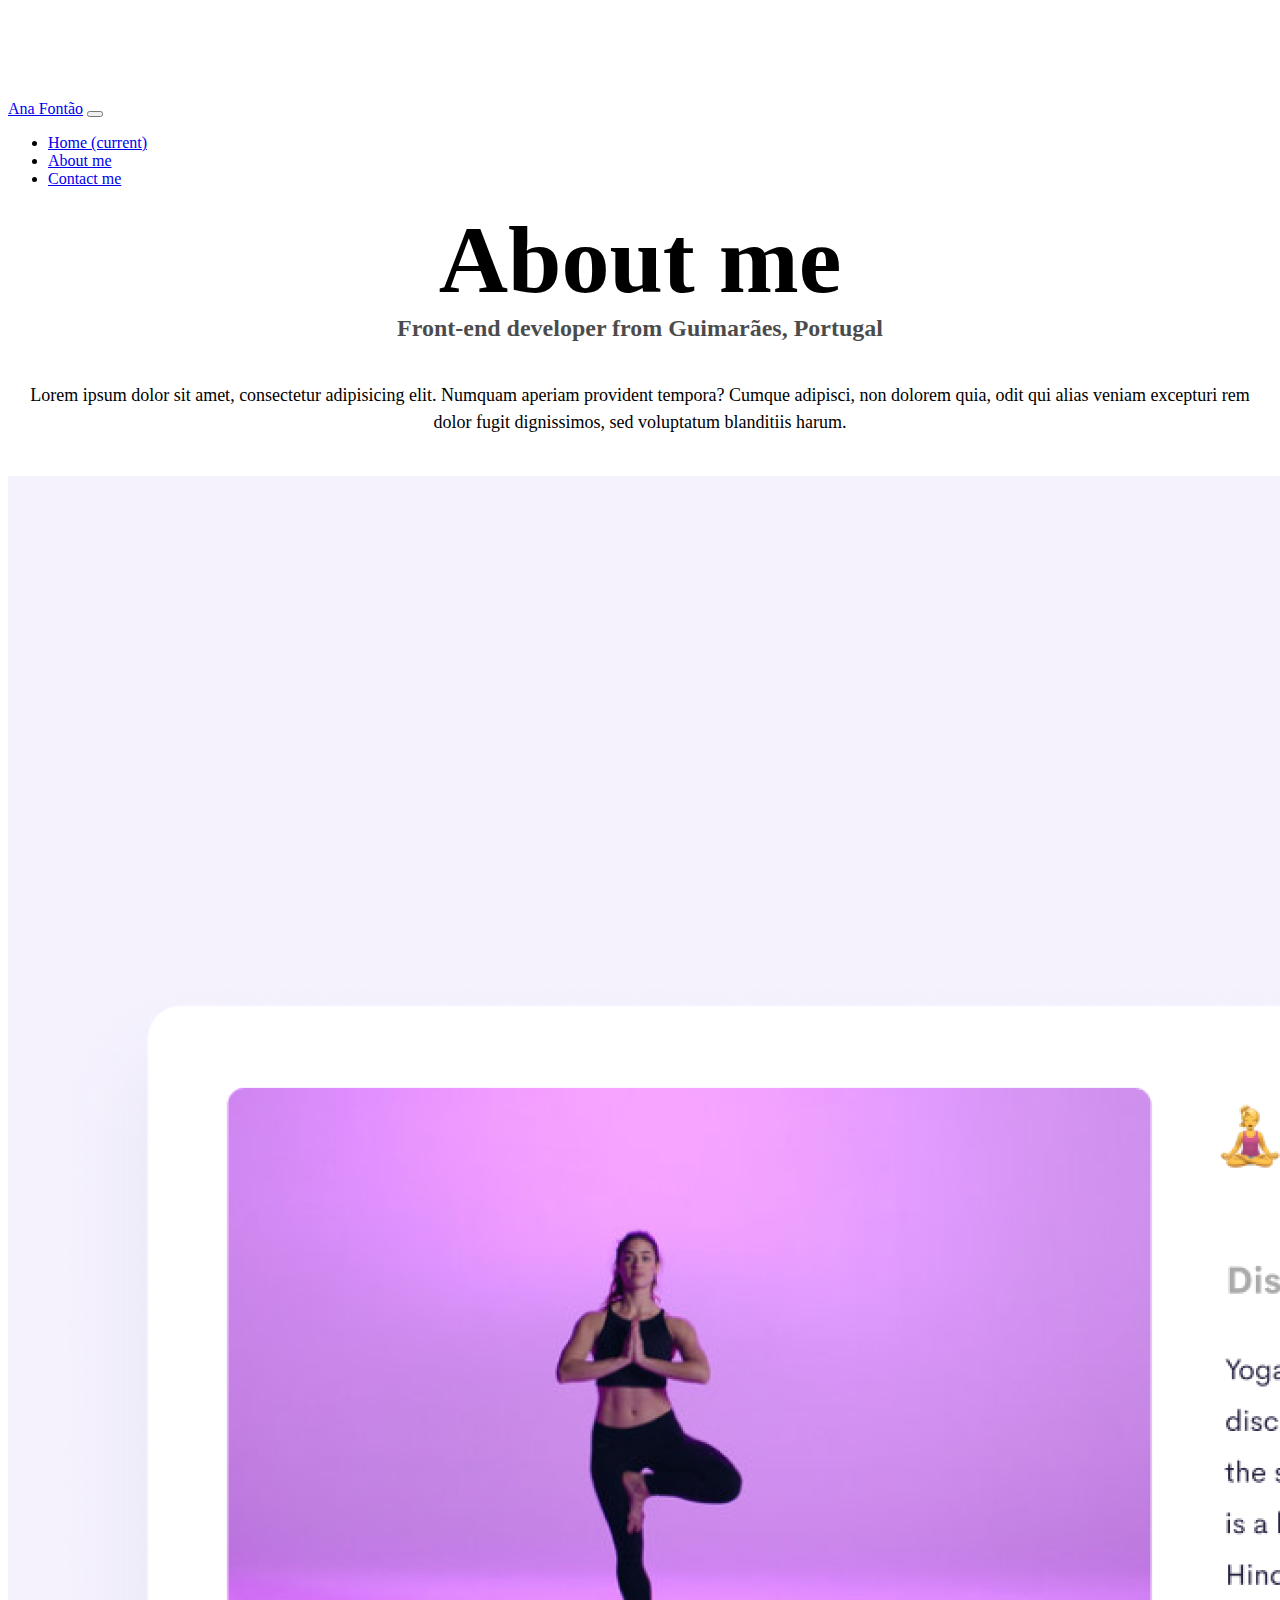
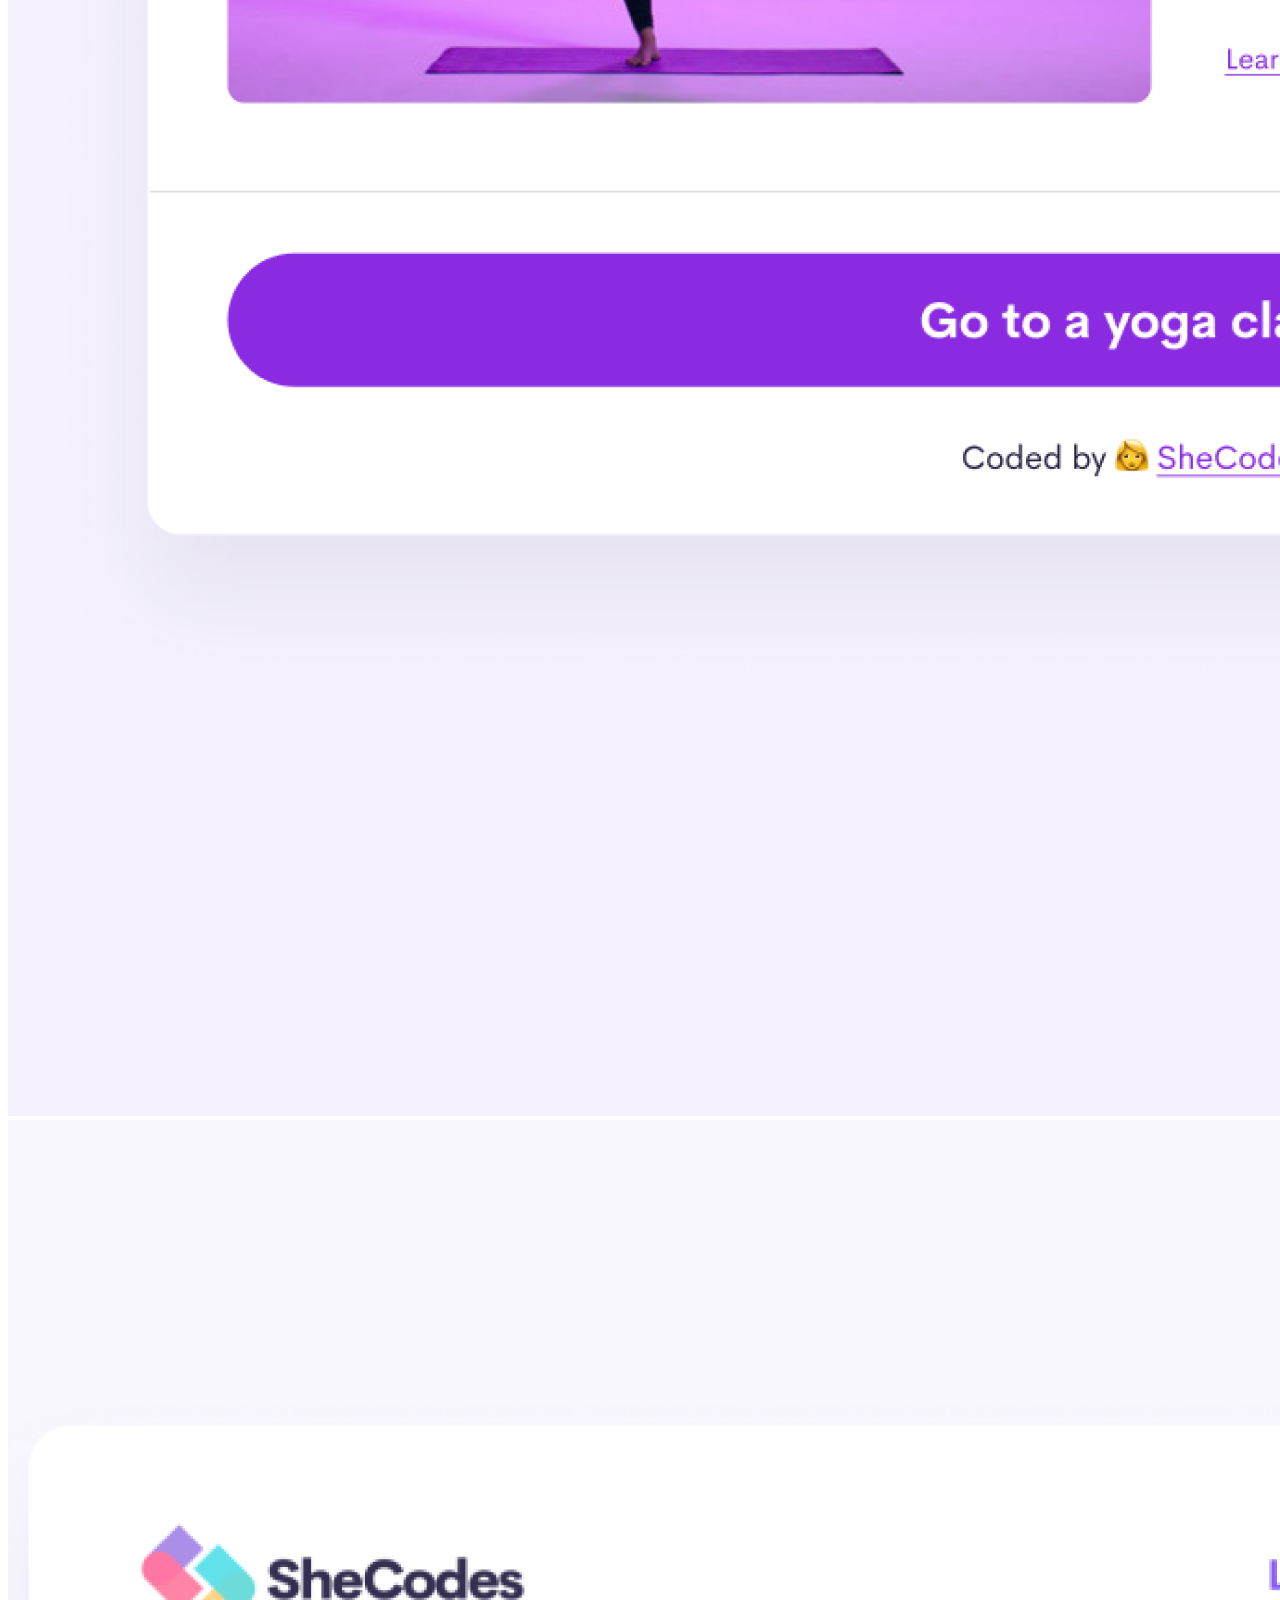
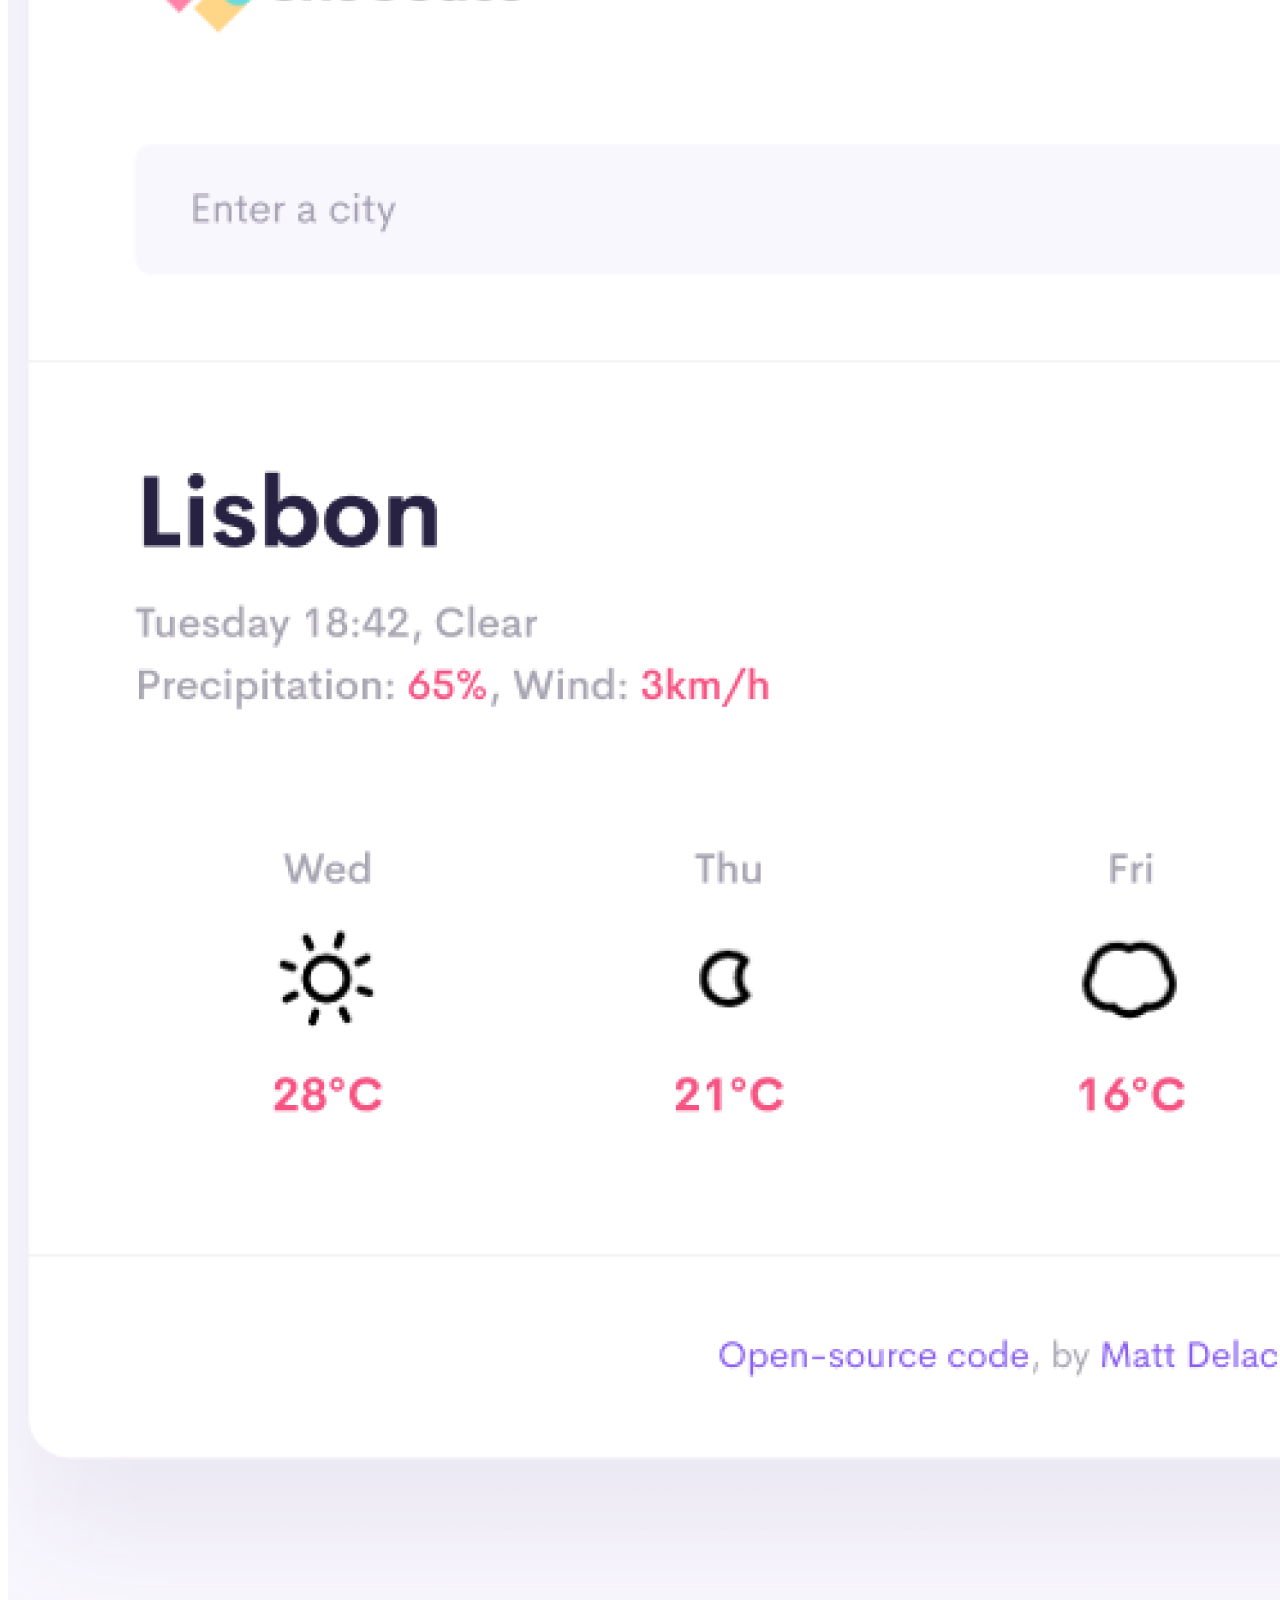
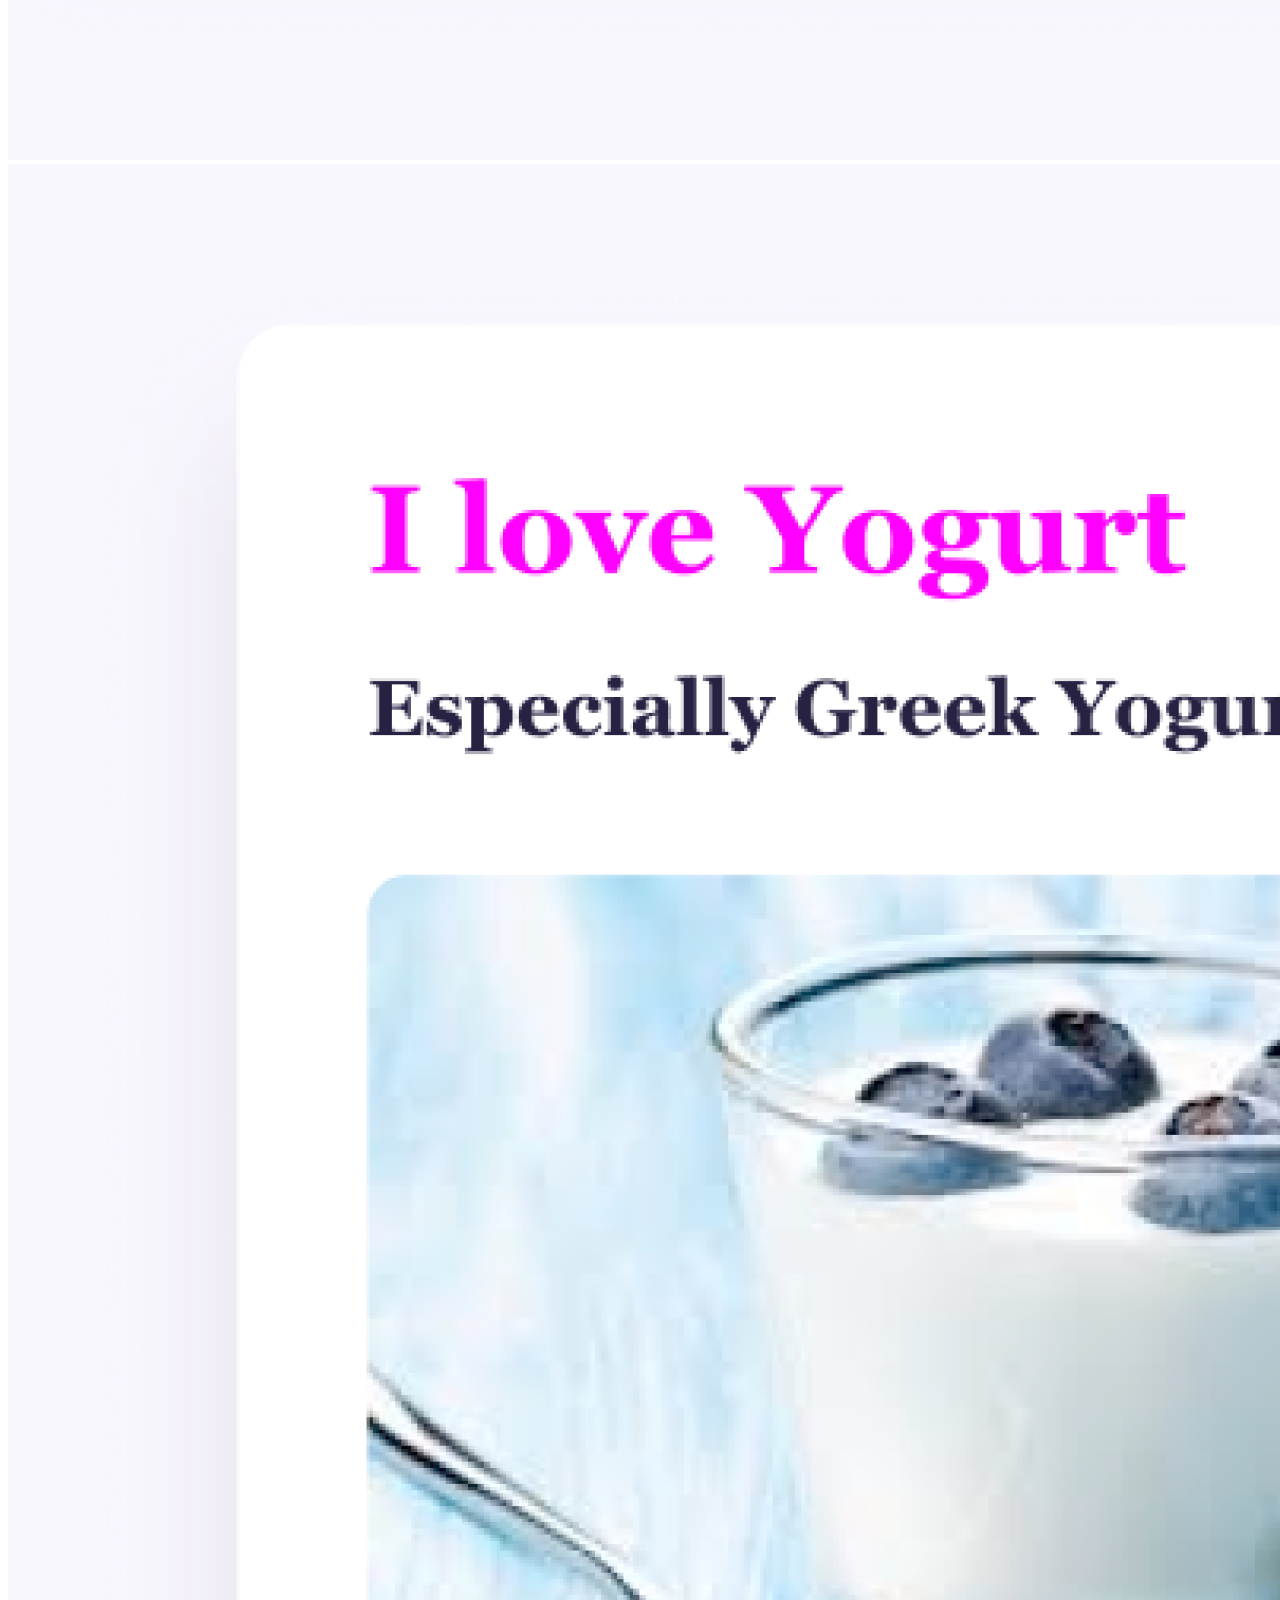
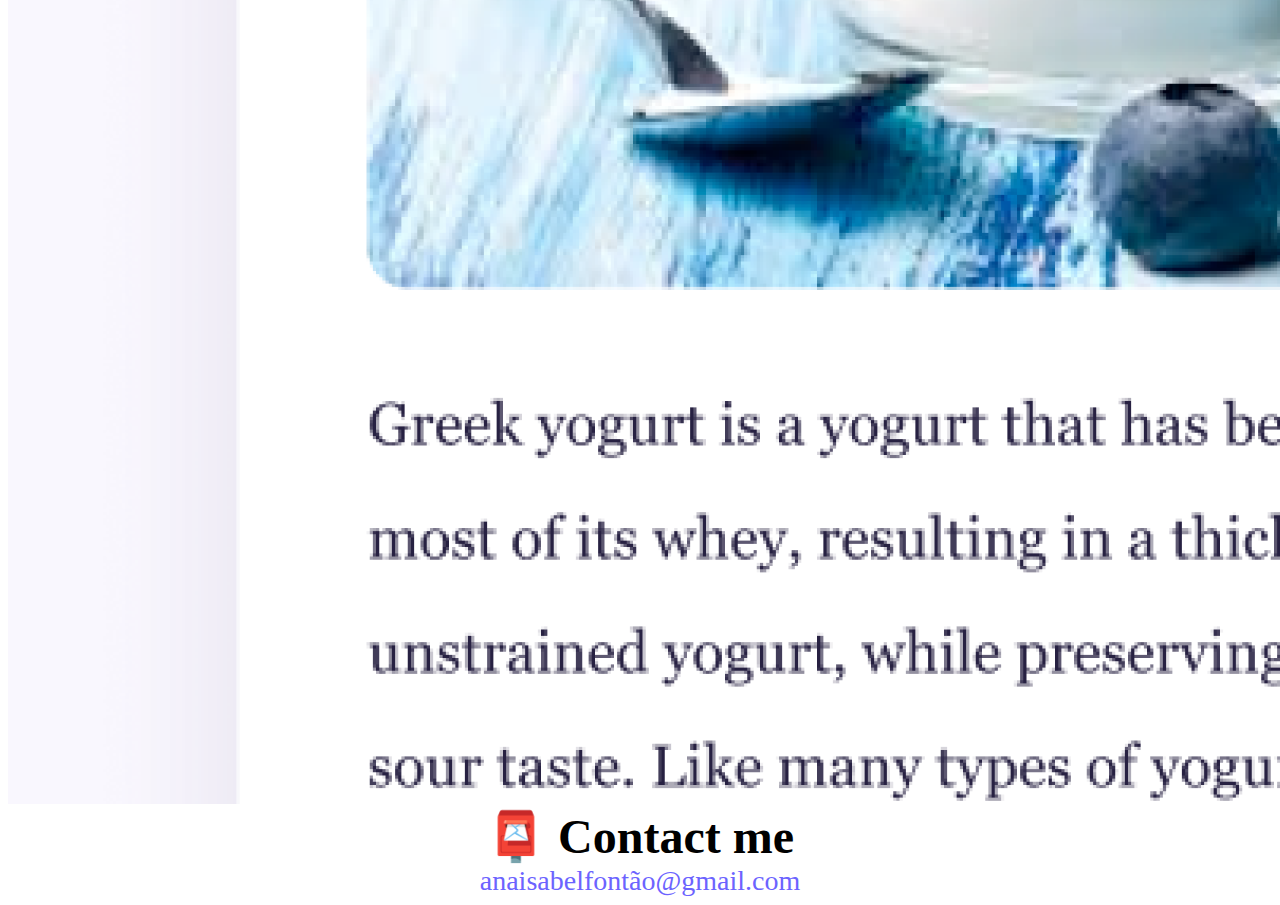
==== about.html @ 5137555d "Made the page SEO friendly" ====
<!DOCTYPE html>
<html lang="en">
  <head>
    <meta charset="UTF-8" />
    <meta http-equiv="X-UA-Compatible" content="IE=edge" />
    <meta name="viewport" content="width=device-width, initial-scale=1.0" />
    <link
      rel="stylesheet"
      href="https://cdn.jsdelivr.net/npm/bootstrap@4.6.2/dist/css/bootstrap.min.css"
      integrity="sha384-xOolHFLEh07PJGoPkLv1IbcEPTNtaed2xpHsD9ESMhqIYd0nLMwNLD69Npy4HI+N"
      crossorigin="anonymous"
    />
    <link rel="stylesheet" href="style.css" />
    <meta
      name="description"
      content="Junior Front-End Developer about me page with app images and contact details."
    />
    <title>Junior Front-end Developer About page - Ana Fontão</title>
  </head>
  <body>
    <nav class="navbar navbar-expand-lg navbar-light bg-light fixed-top">
      <div class="container">
        <a class="navbar-brand" href="index.html" title="homepage"
          >Ana Fontão</a
        >
        <button
          class="navbar-toggler"
          type="button"
          data-toggle="collapse"
          data-target="#navbarNav"
          aria-controls="navbarNav"
          aria-expanded="false"
          aria-label="Toggle navigation"
        >
          <span class="navbar-toggler-icon"></span>
        </button>
        <div class="collapse navbar-collapse" id="navbarNav">
          <ul class="navbar-nav">
            <li class="nav-item">
              <a class="nav-link" href="index.html" title="homepage"
                >Home <span class="sr-only">(current)</span></a
              >
            </li>
            <li class="nav-item active">
              <a class="nav-link" href="about.html" title="About me"
                >About me</a
              >
            </li>
            <li class="nav-item">
              <a class="nav-link" href="about.html#contact" title="Contact me"
                >Contact me</a
              >
            </li>
          </ul>
        </div>
      </div>
    </nav>
    <h1>About me</h1>
    <h3>Front-end developer from Guimarães, Portugal</h3>
    <div class="about-paragraphs">
      <p>
        Lorem ipsum dolor sit amet, consectetur adipisicing elit. Numquam
        aperiam provident tempora? Cumque adipisci, non dolorem quia, odit qui
        alias veniam excepturi rem dolor fugit dignissimos, sed voluptatum
        blanditiis harum.
      </p>
    </div>
    <div class="container">
      <div class="row">
        <div class="col-sm-4">
          <img
            src="images/yoga.png"
            alt="yoga"
            class="img-fluid img-thumbnail rounded p-2 shadow"
          />
        </div>
        <div class="col-sm-4">
          <img
            src="images/weather.png"
            alt="weather.png"
            class="img-fluid img-thumbnail rounded p-2 shadow"
          />
        </div>
        <div class="col-sm-4">
          <img
            src="images/yogurt.png"
            alt="yogurt.png"
            class="img-fluid img-thumbnail rounded p-2 shadow"
          />
        </div>
      </div>
    </div>
    <div id="contact" class="mt-5">
      <h2>📮 Contact me</h2>
      <a
        href="mailto:anaisabelfontao@gmail.com"
        class="email-link"
        title="anaisabelfontao@gmail.com"
      >
        anaisabelfontão@gmail.com
      </a>
    </div>
    <script
      src="https://cdn.jsdelivr.net/npm/jquery@3.5.1/dist/jquery.slim.min.js"
      integrity="sha384-DfXdz2htPH0lsSSs5nCTpuj/zy4C+OGpamoFVy38MVBnE+IbbVYUew+OrCXaRkfj"
      crossorigin="anonymous"
    ></script>
    <script
      src="https://cdn.jsdelivr.net/npm/popper.js@1.16.1/dist/umd/popper.min.js"
      integrity="sha384-9/reFTGAW83EW2RDu2S0VKaIzap3H66lZH81PoYlFhbGU+6BZp6G7niu735Sk7lN"
      crossorigin="anonymous"
    ></script>
    <script
      src="https://cdn.jsdelivr.net/npm/bootstrap@4.6.2/dist/js/bootstrap.min.js"
      integrity="sha384-+sLIOodYLS7CIrQpBjl+C7nPvqq+FbNUBDunl/OZv93DB7Ln/533i8e/mZXLi/P+"
      crossorigin="anonymous"
    ></script>
  </body>
</html>
---- style.css ----
:root {
  --primary-color: #6c63ff;
  --secondary-color: #f5f2fe;
  --box-shadow: 0 5px 10px rgba(0, 0, 0, 0.3);
}

body {
  margin-top: 100px;
}

h1,
h2,
h3 {
  text-align: center;
  margin: 0;
}

h1 {
  font-size: 96px;
}

h2 {
  font-size: 48px;
}

h3 {
  font-size: 24px;
  opacity: 0.7;
}

p {
  border-radius: 4px;
  font-size: 18px;
  line-height: 1.5;
  text-align: center;
}

.navigation-links {
  display: flex;
  margin: 40px;
  justify-content: center;
}

.navigation-links a {
  margin: 20px;
  border-radius: 4px;
  padding: 20px 15px;
  text-decoration: none;
  text-transform: capitalize;
}

.contact-link {
  background: var(--primary-color);
  box-shadow: var(--box-shadow);
  color: white;
}

.about-link {
  color: var(--primary-color);
  border: 1px solid var(--primary-color);
}

.btn-primary {
  border-radius: 4px;
  padding: 20px 15px;
  background-color: var(--primary-color);
  box-shadow: var(--box-shadow);
  color: white;
}

.homepage-link {
  color: var(--primary-color);
  text-align: center;
  display: block;
}

.about-paragraphs {
  display: flex;
  margin: 30px 0;
}

.about-paragraphs p {
  margin: 10px;
}

.email-link {
  display: flex;
  justify-content: center;
  color: var(--primary-color);
  font-size: 28px;
  text-decoration: none;
}

.email-link:hover {
  text-decoration: underline;
}
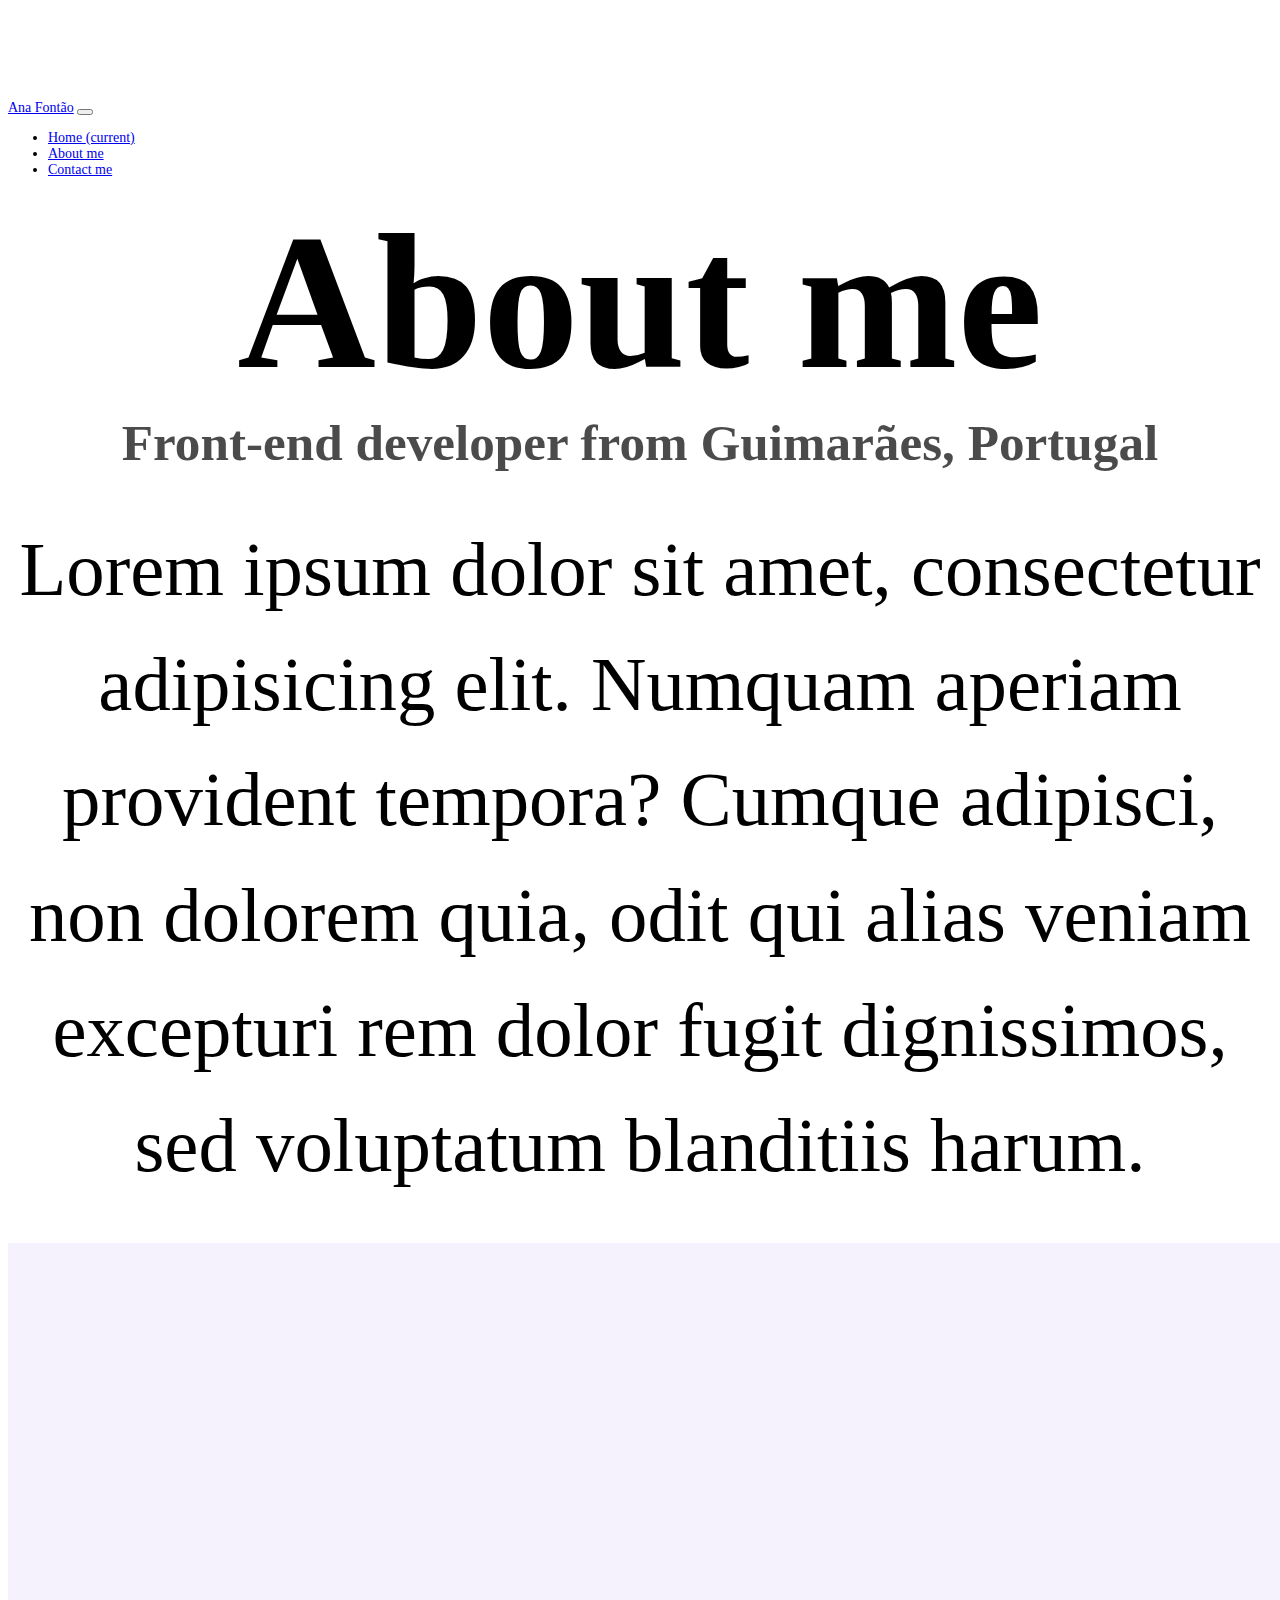
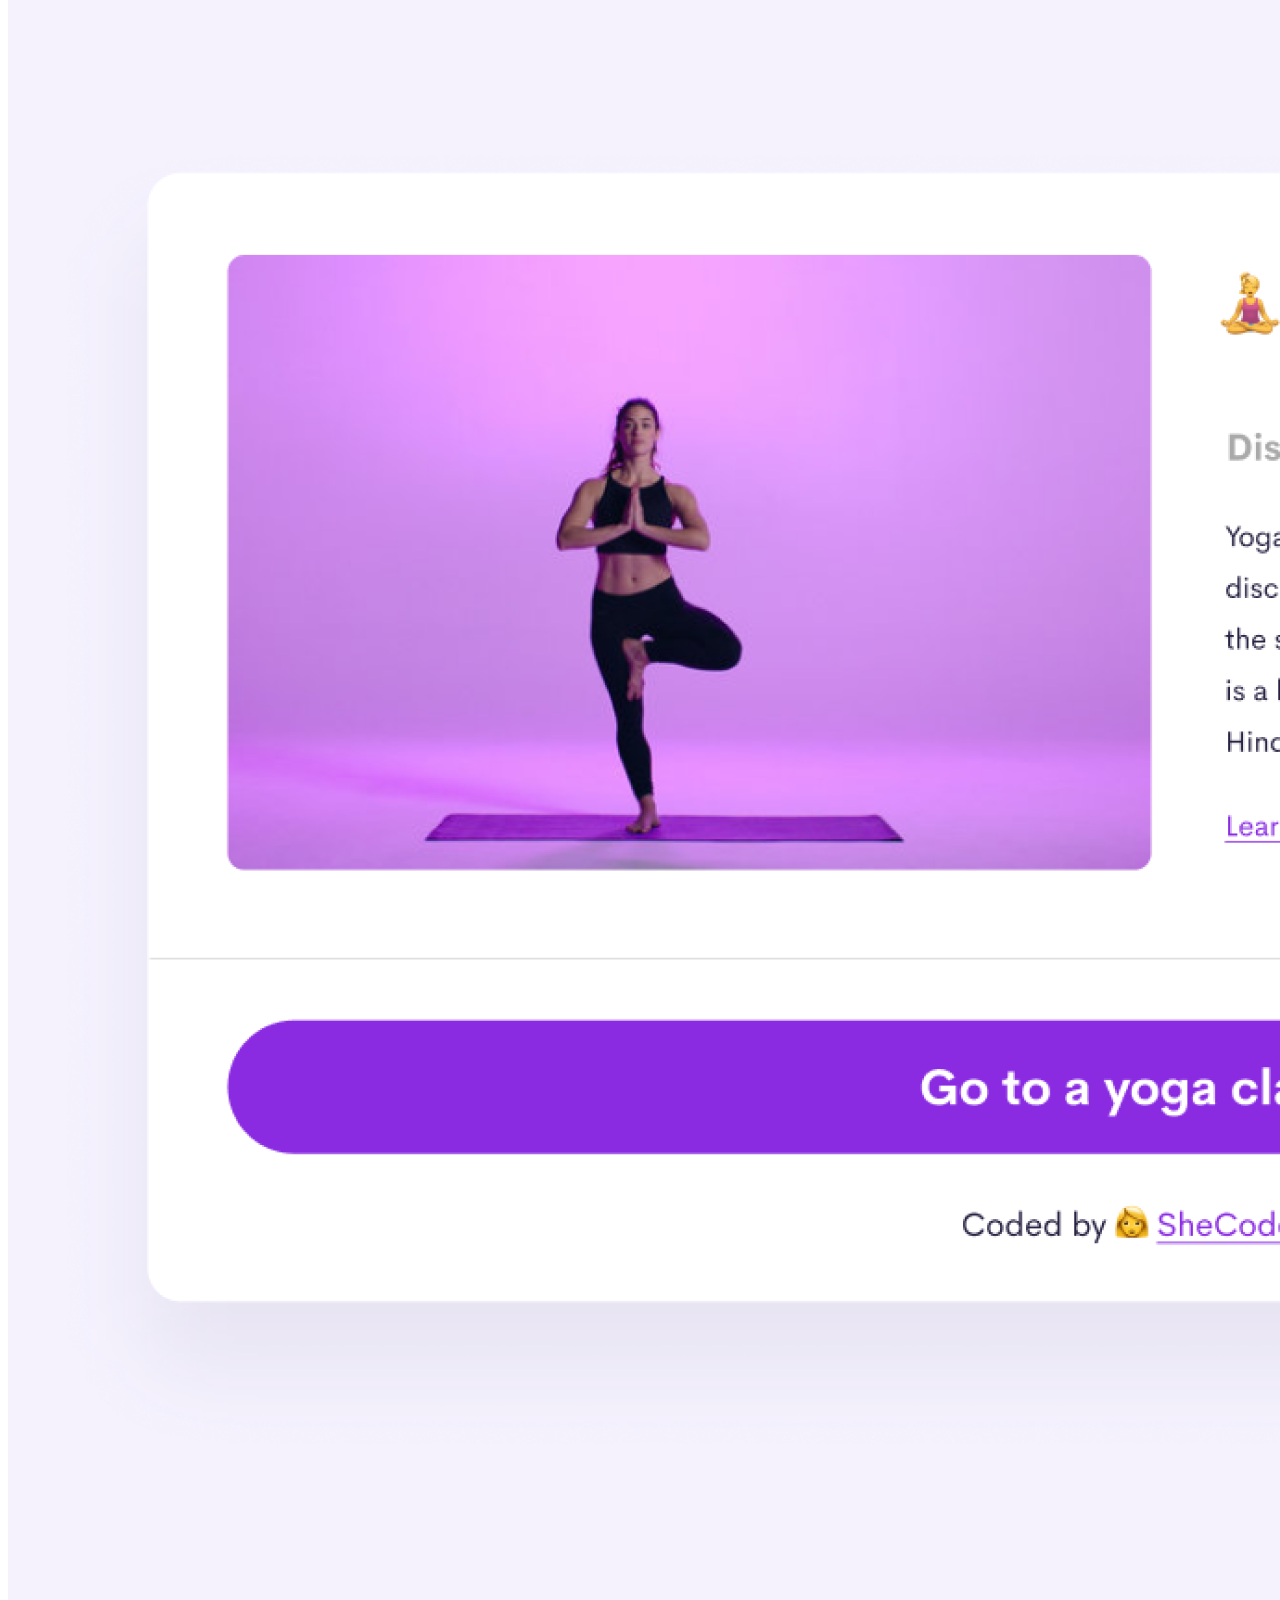
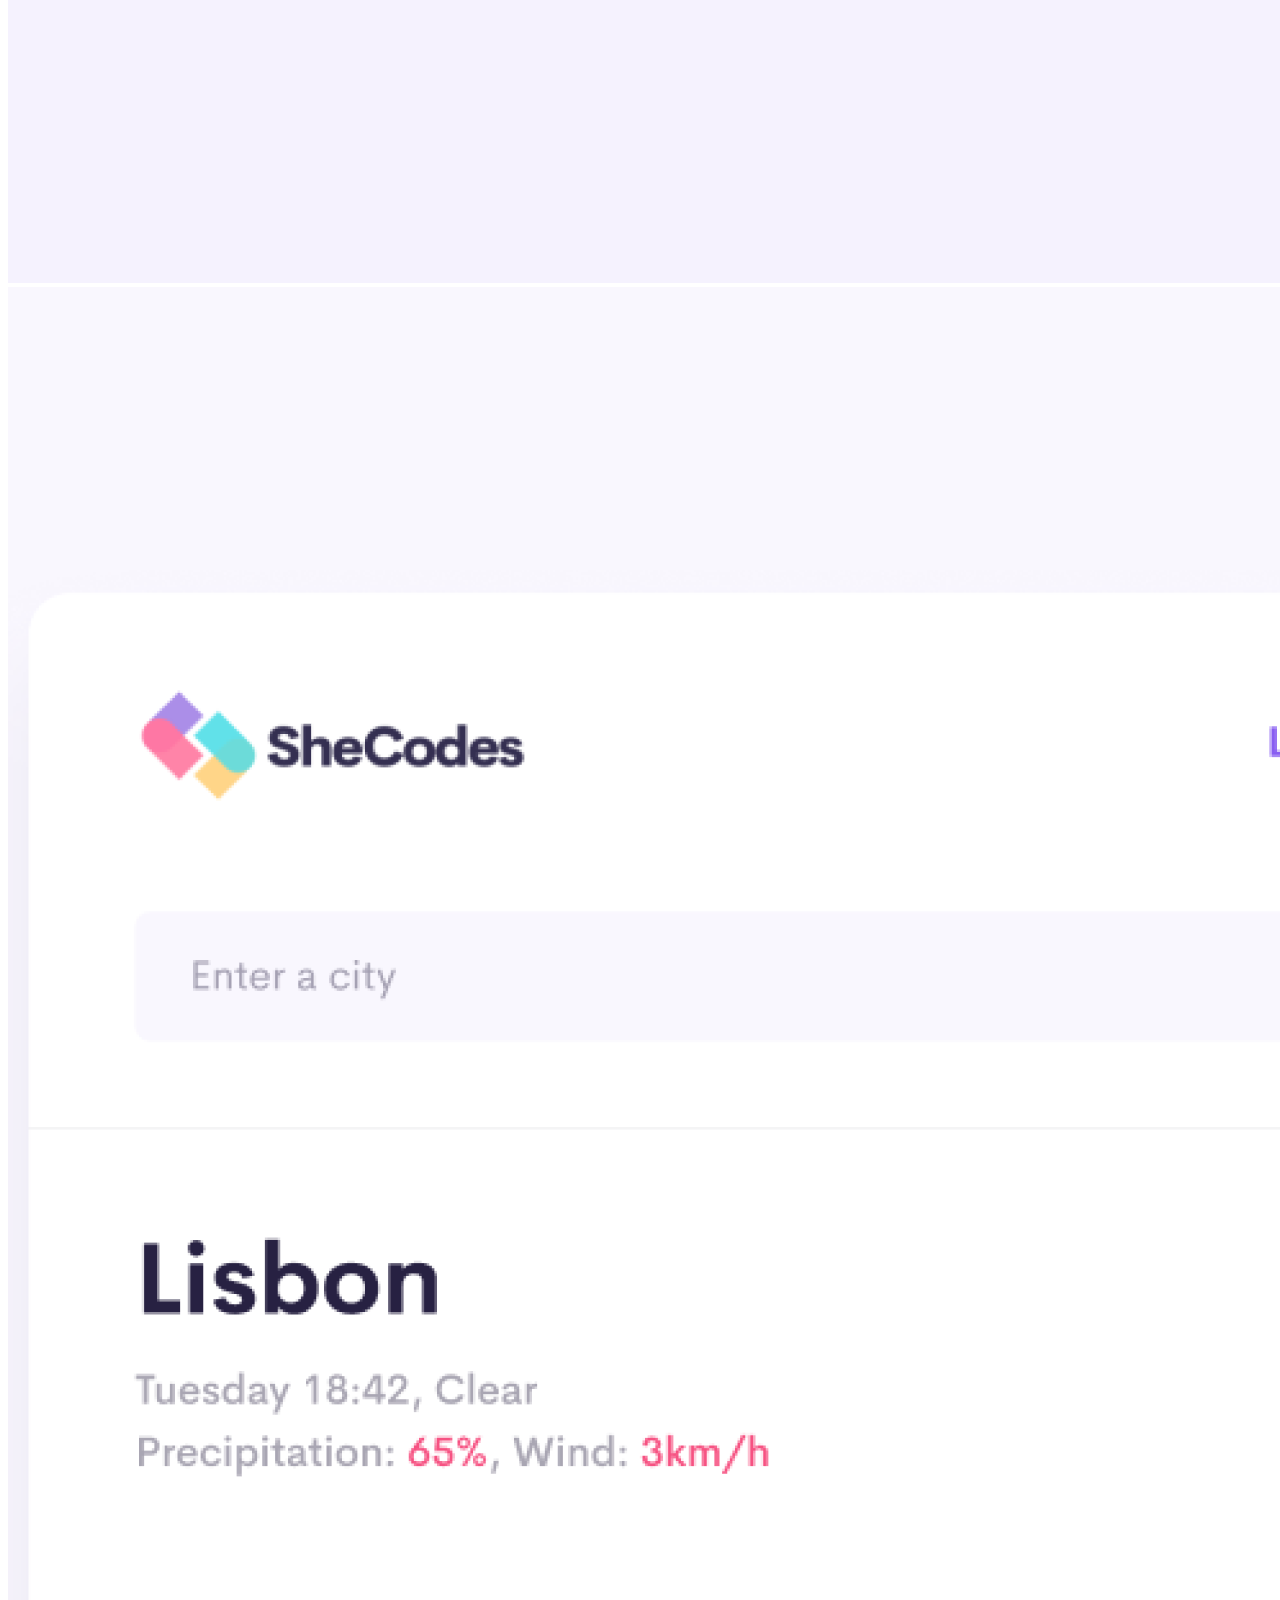
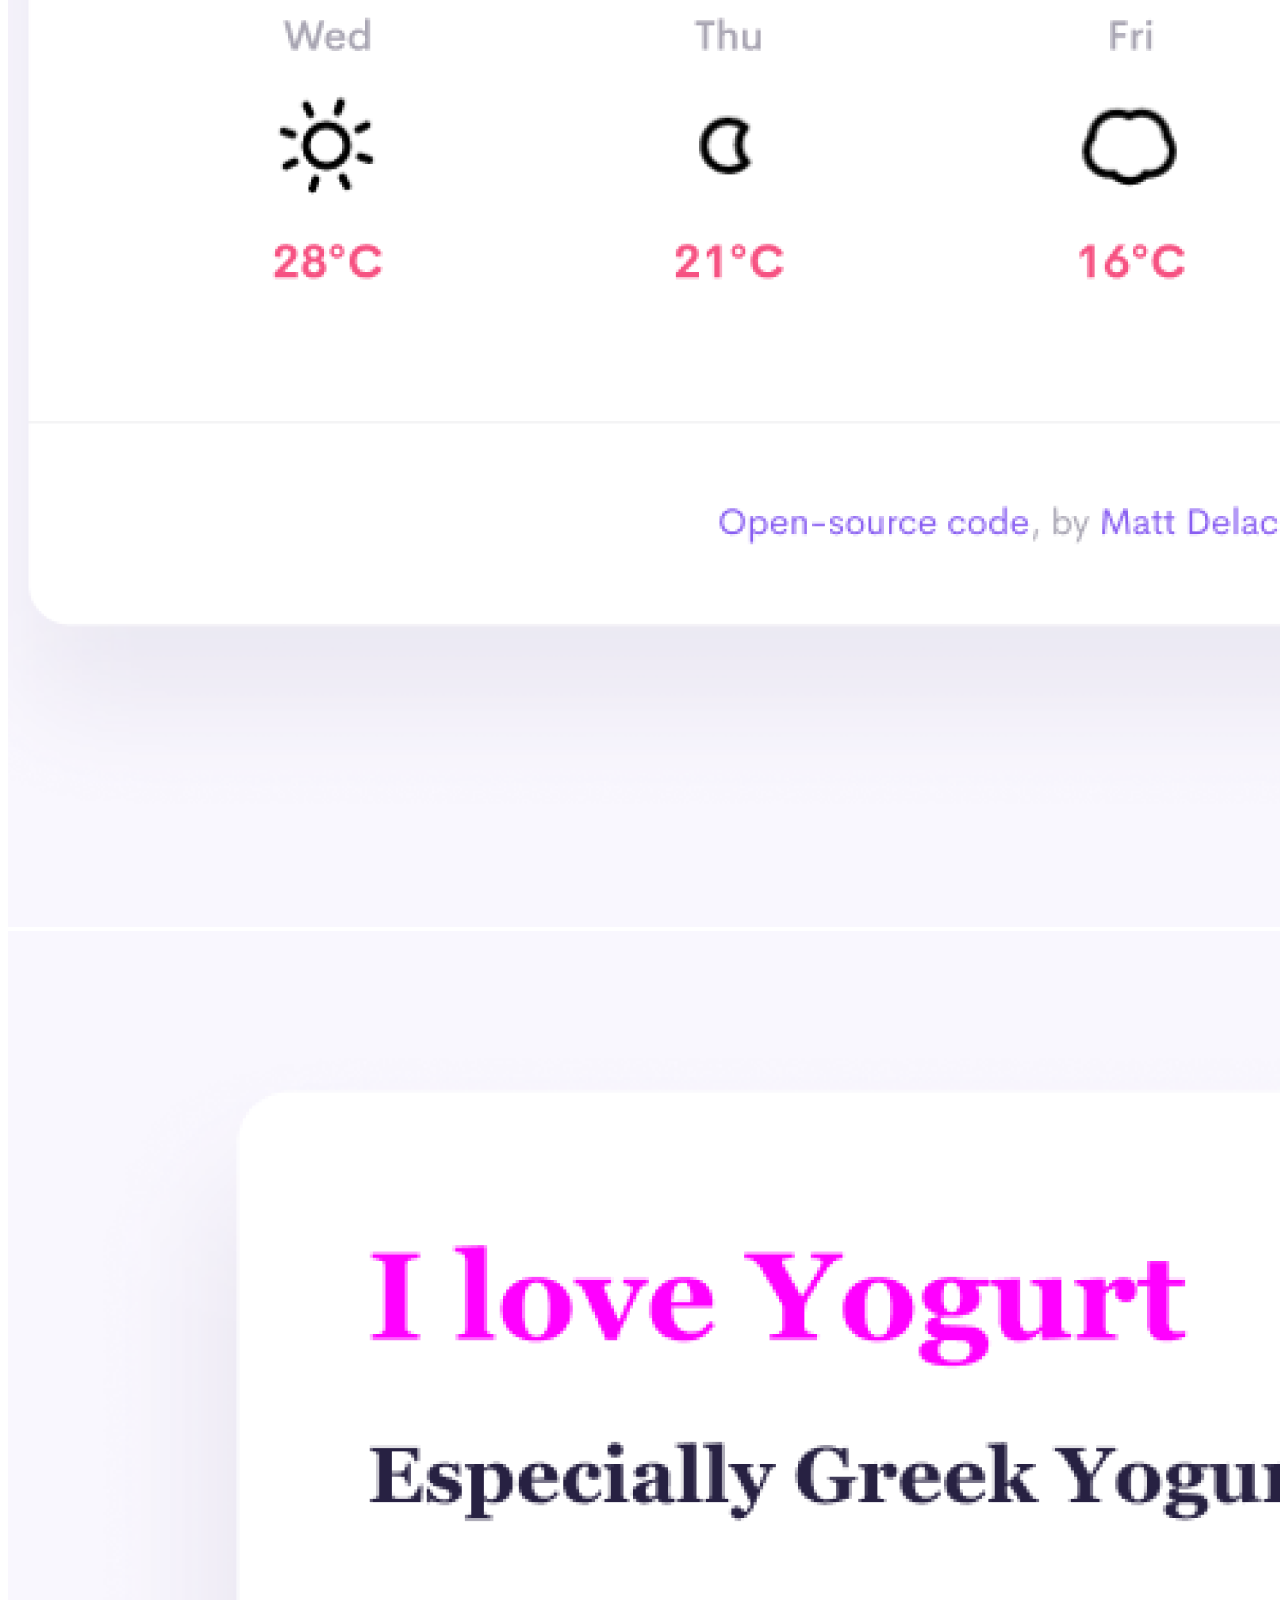
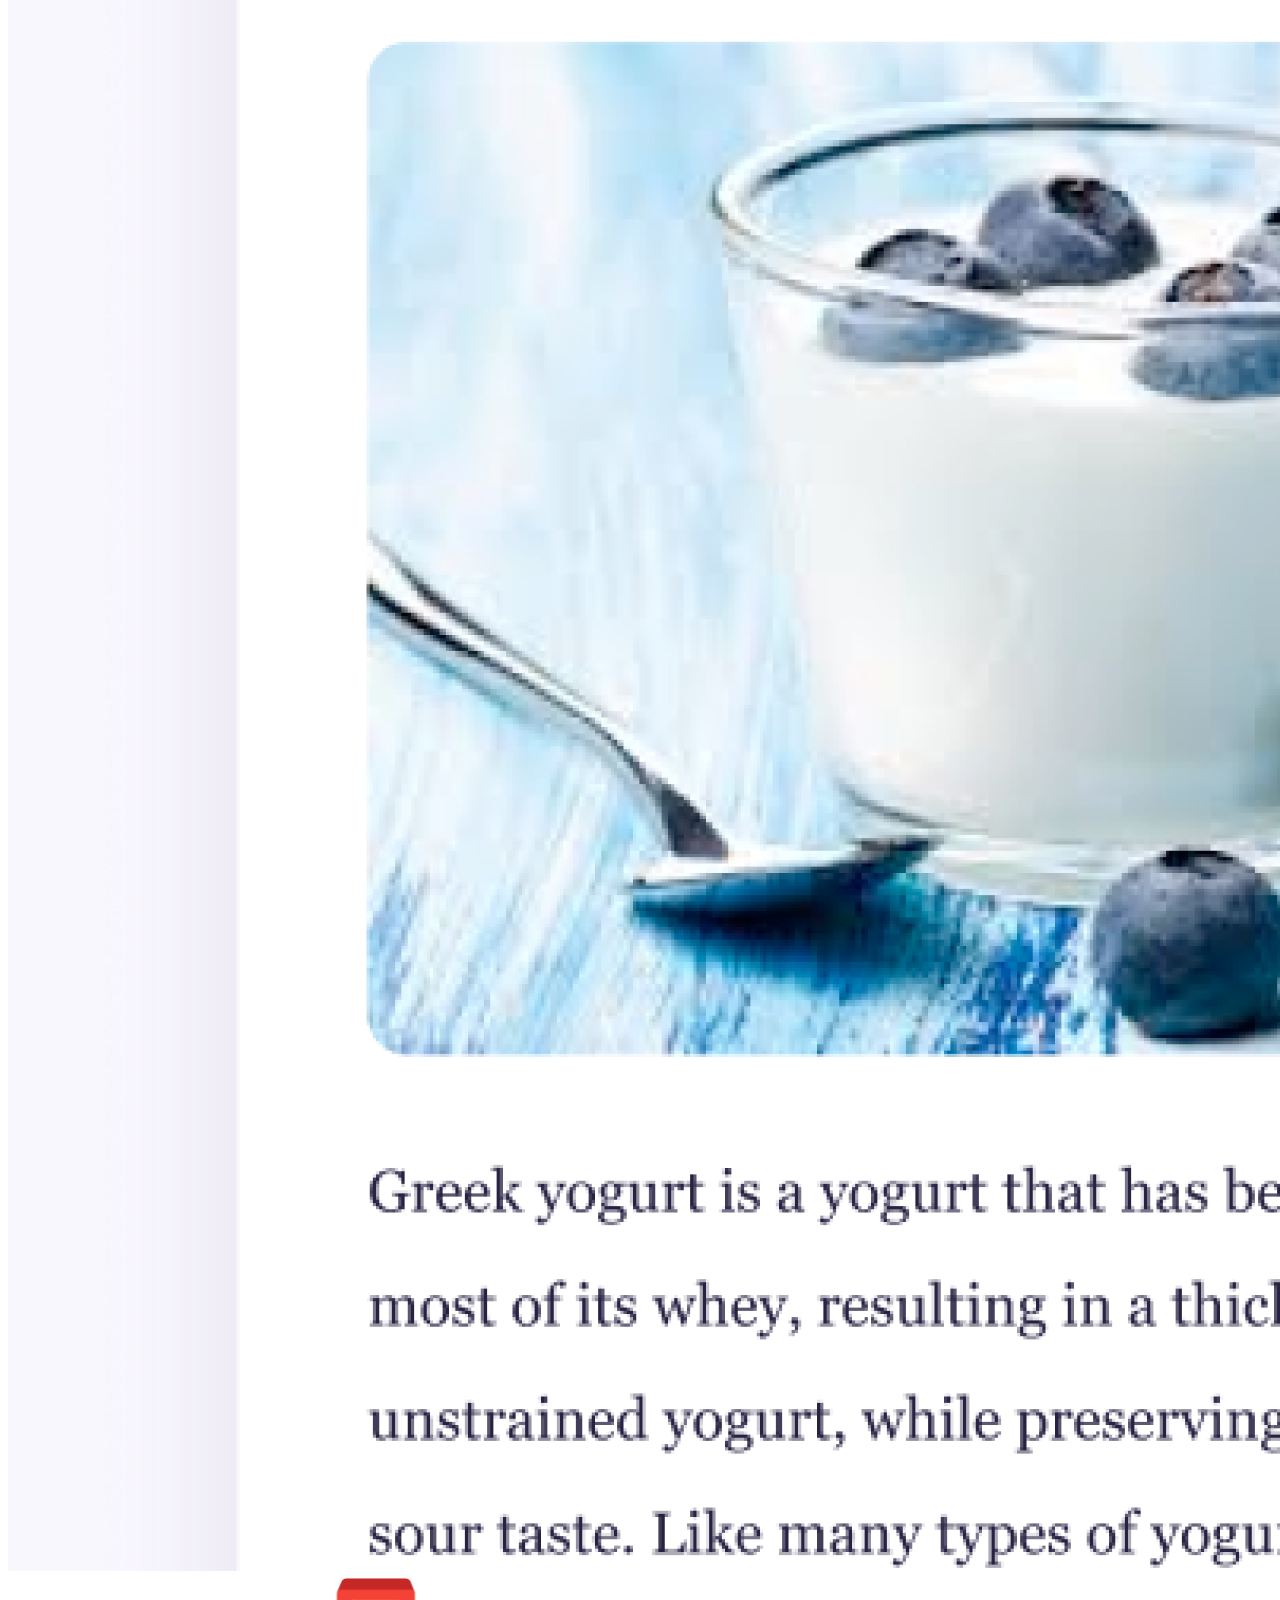
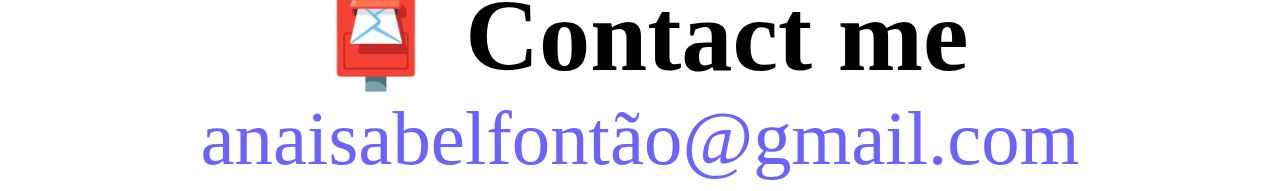
==== commit 10d25b00: "Made the page responsive" ====
--- a/about.html
+++ b/about.html
@@ -91,7 +91,7 @@
       </div>
     </div>
     <div id="contact" class="mt-5">
-      <h2>📮 Contact me</h2>
+      <h2 class="contact-me">📮 Contact me</h2>
       <a
         href="mailto:anaisabelfontao@gmail.com"
         class="email-link"
--- a/style.css
+++ b/style.css
@@ -2,6 +2,19 @@
   --primary-color: #6c63ff;
   --secondary-color: #f5f2fe;
   --box-shadow: 0 5px 10px rgba(0, 0, 0, 0.3);
+}
+
+@media (max-width: 574px) {
+  p {
+    text-align: center;
+  }
+  .hide-content {
+    display: none;
+  }
+  .btn {
+    display: block;
+    margin: 5px auto;
+  }
 }
 
 body {
@@ -10,31 +23,34 @@
 
 h1,
 h2,
-h3 {
+h3,
+p {
   text-align: center;
   margin: 0;
 }
 
 h1 {
-  font-size: 96px;
+  font-size: 15vw;
 }
 
 h2 {
-  font-size: 48px;
+  font-size: 8vw;
 }
 
 h3 {
-  font-size: 24px;
+  font-size: 4vw;
   opacity: 0.7;
 }
 
 p {
-  border-radius: 4px;
-  font-size: 18px;
+  border-radius: 2vw;
+  font-size: 6vw;
   line-height: 1.5;
-  text-align: center;
 }
 
+nav {
+  font-size: 14px;
+}
 .navigation-links {
   display: flex;
   margin: 40px;
@@ -61,6 +77,7 @@
 }
 
 .btn-primary {
+  font-size: 6vw;
   border-radius: 4px;
   padding: 20px 15px;
   background-color: var(--primary-color);
@@ -83,11 +100,16 @@
   margin: 10px;
 }
 
+.contact-me {
+  font-size: 8vw;
+  text-align: center;
+}
+
 .email-link {
   display: flex;
   justify-content: center;
   color: var(--primary-color);
-  font-size: 28px;
+  font-size: 6vw;
   text-decoration: none;
 }
 
